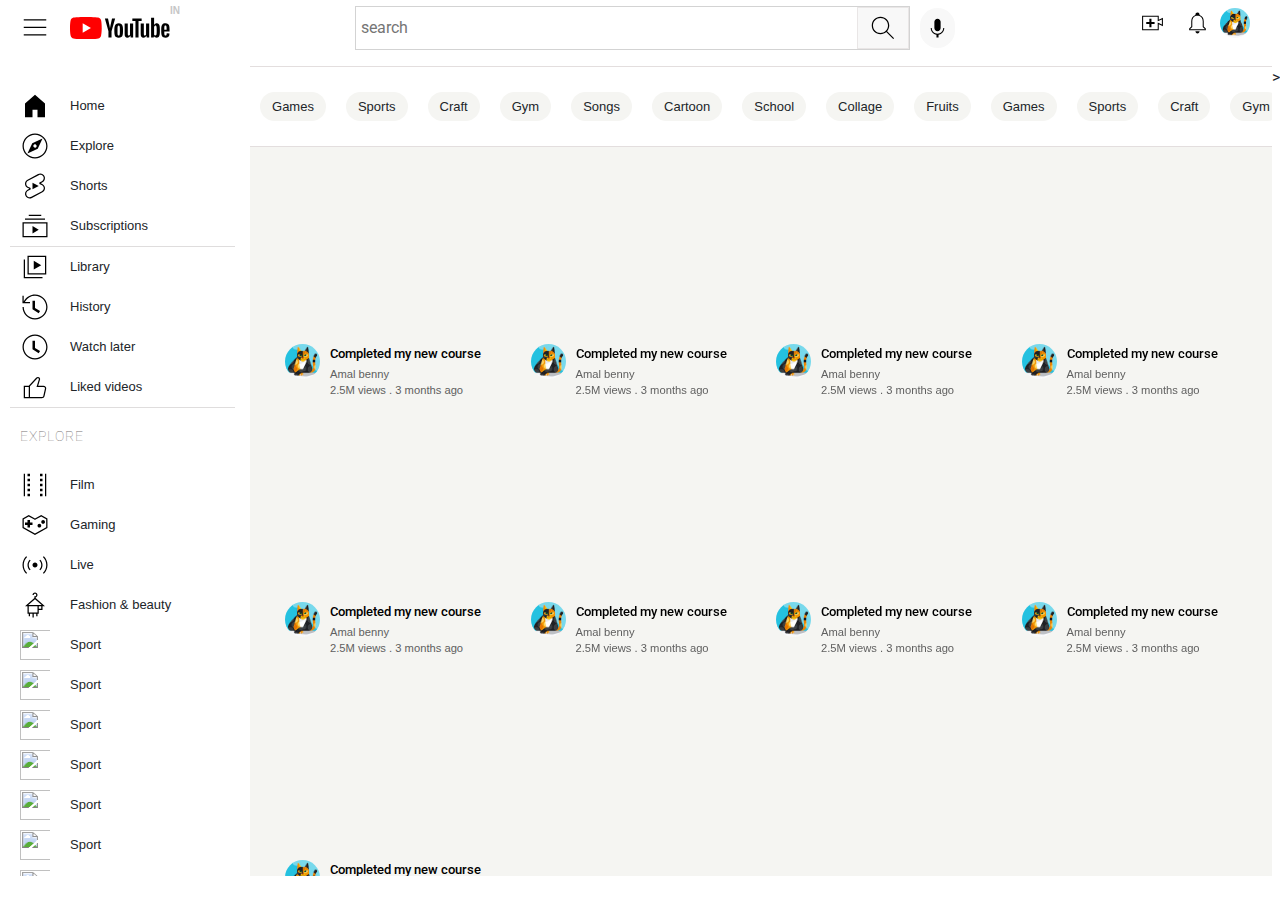
==== index.html @ 5c1c0e73 "Add files via upload" ====
<!DOCTYPE html>
<html lang="en">

<head>
    <link rel="stylesheet" href="https://cdn.jsdelivr.net/npm/bootstrap@4.0.0/dist/css/bootstrap.min.css"
        integrity="sha384-Gn5384xqQ1aoWXA+058RXPxPg6fy4IWvTNh0E263XmFcJlSAwiGgFAW/dAiS6JXm" crossorigin="anonymous">
    <link rel="stylesheet" href="style.css">
    <meta charset="UTF-8">
    <meta http-equiv="X-UA-Compatible" content="IE=edge">
    <meta name="viewport" content="width=device-width, initial-scale=1.0">
    <title>YouTube</title>
    <link rel="icon" href="images/yt_full_logo.svg" style="background-size:cover;">
    <link rel="preconnect" href="https://fonts.googleapis.com">
    <link rel="preconnect" href="https://fonts.gstatic.com" crossorigin>
    <link href="https://fonts.googleapis.com/css2?family=Roboto&display=swap" rel="stylesheet">
</head>

<body>

    <!-- main container -->

    <div id="main_container">

        <!-- nav bar -->

        <section id="nav_bar">
            <div id="nav_bar_left">
                <div>
                    <img class="icon_ups" src="images/3-line.svg">
                </div>
                <div>
                    <img id="ytlogo" src="images/logo.svg">
                </div>
                <div style="height: 50px;">
                    <p style="font-size: 10px;font-weight: bold;font-family: sans-serif;color: #c6c6c6;">IN</p>
                </div>
            </div>

            <div id="nav_bar_center">
                <div id="nav_bar_cl">
                    <input id="search_area" type="text" placeholder="search">

                    <button style="border: 1px solid #e9e6e6; background-color: #f8f8f8;"><img id="search_icon"
                            src="images/search.svg"></button>
                </div>
                <div id="nav_bar_cr">
                    <img class="icon_ups"
                        style="background-color: #f8f8f8; border-radius: 20px;margin-left: 10px;width: 35px;height: 40px;padding: 5px;"
                        src="images/mic.svg">
                </div>
            </div>

            <div id="nav_bar_right">
                <img src="images/camera.svg" style="width: 25px;height: 30px;margin: 10px;margin-bottom: 20px;">
                <img src="images/bell.svg" style="width: 25px;height: 30px;margin: 10px;margin-bottom: 20px;">
                <img src="images/dp.jpg"
                    style="border-radius: 30px;width: 30px;height: 30px;margin-right: 30px;margin-bottom: 10px;">
            </div>

        </section>

        <!-- nav bar end -->
        <!--  content area start -->


        <section id="content">

            <!-- content left side start-->

            <section id="content_left_side">

                <div class="options">
                    <img class="icon_ups" src="images/home.svg">
                    <p>home</p>
                </div>
                <div class="options">
                    <img class="icon_ups" src="images/explore.svg">
                    <p>explore</p>
                </div>
                <div class="options">
                    <img class="icon_ups" src="images/shorts.svg">
                    <p>shorts</p>
                </div>
                <div class="options">
                    <img class="icon_ups" src="images/sub.svg">
                    <p>subscriptions</p>
                </div>
                <hr>
                <div class="options">
                    <img class="icon_ups" src="images/library.svg">
                    <p>library</p>
                </div>
                <div class="options">
                    <img class="icon_ups" src="images/history.svg">
                    <p>history</p>
                </div>
                <div class="options">
                    <img class="icon_ups" src="images/watch time.svg">
                    <p>watch later</p>
                </div>
                <div class="options">
                    <img class="icon_ups" src="images/liked video.svg">
                    <p>liked videos</p>
                </div>
                <hr>

                <div>
                    <h3>EXPLORE</h3>
                </div>

                <div class="options">
                    <img class="icon_ups" src="images/films.svg">
                    <p>film</p>
                </div>
                <div class="options">
                    <img class="icon_ups" src="images/gaming.svg">
                    <p>gaming</p>
                </div>
                <div class="options">
                    <img class="icon_ups" src="images/live.svg">
                    <p>live</p>
                </div>
                <div class="options">
                    <img class="icon_ups" src="images/fasion and beauty.svg">
                    <p>fashion & beauty</p>
                </div>
                <div class="options">
                    <img class="icon_ups" src="images/">
                    <p>sport</p>
                </div>
                <div class="options">
                    <img class="icon_ups" src="images/">
                    <p>sport</p>
                </div>
                <div class="options">
                    <img class="icon_ups" src="images/">
                    <p>sport</p>
                </div>
                <div class="options">
                    <img class="icon_ups" src="images/">
                    <p>sport</p>
                </div>
                <div class="options">
                    <img class="icon_ups" src="images/">
                    <p>sport</p>
                </div>
                <div class="options">
                    <img class="icon_ups" src="images/">
                    <p>sport</p>
                </div>
                <div class="options">
                    <img class="icon_ups" src="images/">
                    <p>sport</p>
                </div>
                <div class="options">
                    <img class="icon_ups" src="images/">
                    <p>sport</p>
                </div>
                <div class="options">
                    <img class="icon_ups" src="images/">
                    <p>sport</p>
                </div>
                <div class="options">
                    <img class="icon_ups" src="images/">
                    <p>sport</p>
                </div>
            </section>
            <!-- content left side end -->

            <!-- content right side start -->

            <section id="content_right_side">

                <section id="nav_catogory">
                    <div>
                        <p name="catogory">games</p>
                    </div>
                    <div>
                        <p name="catogory">sports</p>
                    </div>
                    <div>
                        <p name="catogory">craft</p>
                    </div>
                    <div>
                        <p name="catogory">gym</p>
                    </div>
                    <div>
                        <p name="catogory">songs</p>
                    </div>
                    <div>
                        <p name="catogory">cartoon</p>
                    </div>
                    <div>
                        <p name="catogory">school</p>
                    </div>
                    <div>
                        <p name="catogory">collage</p>
                    </div>
                    <div>
                        <p name="catogory">fruits</p>
                    </div>
                    <div>
                        <p name="catogory">games</p>
                    </div>
                    <div>
                        <p name="catogory">sports</p>
                    </div>
                    <div>
                        <p name="catogory">craft</p>
                    </div>
                    <div>
                        <p name="catogory">gym</p>
                    </div>
                    <div>
                        <p name="catogory">songs</p>
                    </div>
                    <div>
                        <p name="catogory">cartoon</p>
                    </div>
                    <div>
                        <p name="catogory">school</p>
                    </div>
                    <div>
                        <p name="catogory">collage</p>
                    </div>
                    <div>
                        <p name="catogory">fruits</p>
                    </div>
                    <div>
                        <p name="catogory">css</p>
                    </div>
                    <div>
                        <p name="catogory">javascript</p>
                    </div>
                    <div>
                        <p name="catogory">python</p>
                    </div>
                    <div>
                        <p name="catogory">cooking</p>
                    </div>
                    <div>
                        <p name="catogory">learn</p>
                    </div>
                </section>

                <!-- video contents block start -->


                <section id="section_2">
                    <div class="video col-xs-12 col-sm-12 col-md-6 col-lg-4 col-xl-3">
                        <iframe width="300" height="160" src="https://www.youtube.com/embed/Wj5FVhbd8ps"
                            title="YouTube video player" frameborder="0"
                            allow="accelerometer; autoplay; clipboard-write; encrypted-media; gyroscope; picture-in-picture"
                            allowfullscreen></iframe>
                        <div class="video_description">
                            <div class="video_dp">
                                <img name="video_dp" src="images/dp.jpg">
                            </div>
                            <div class="video_detail">
                                <div class="video_title">
                                    <p name="video_title">completed my new course</p>
                                </div>
                                <div class="video_owner_name">
                                    <p name="video_owner_name">amal benny</p>
                                </div>
                                <div class="video_status">
                                    <p name="video_status">2.5M views . 3 months ago</p>
                                </div>

                            </div>
                        </div>
                    </div>

                    <!-- video contents block end -->
                    <!-- video contents block start -->
                    <div class="video col-xs-12 col-sm-12 col-md-6 col-lg-4 col-xl-3">
                        <iframe width="300" height="160" src="https://www.youtube.com/embed/RJRYLrkvOyA"
                            title="YouTube video player" frameborder="0"
                            allow="accelerometer; autoplay; clipboard-write; encrypted-media; gyroscope; picture-in-picture"
                            allowfullscreen></iframe>
                        <div class="video_description">
                            <div class="video_dp">
                                <img name="video_dp" src="images/dp.jpg">
                            </div>
                            <div class="video_detail">
                                <div class="video_title">
                                    <p name="video_title">completed my new course</p>
                                </div>
                                <div class="video_owner_name">
                                    <p name="video_owner_name">amal benny</p>
                                </div>
                                <div class="video_status">
                                    <p name="video_status">2.5M views . 3 months ago</p>
                                </div>

                            </div>
                        </div>
                    </div>
                    <!-- video contents block end -->
                    <!-- video contents block start -->
                    <div class="video col-xs-12 col-sm-12 col-md-6 col-lg-4 col-xl-3">
                        <iframe width="300" height="160" src="https://www.youtube.com/embed/u6ogGxso-Ak"
                            title="YouTube video player" frameborder="0"
                            allow="accelerometer; autoplay; clipboard-write; encrypted-media; gyroscope; picture-in-picture"
                            allowfullscreen></iframe>
                        <div class="video_description">
                            <div class="video_dp">
                                <img name="video_dp" src="images/dp.jpg">
                            </div>
                            <div class="video_detail">
                                <div class="video_title">
                                    <p name="video_title">completed my new course</p>
                                </div>
                                <div class="video_owner_name">
                                    <p name="video_owner_name">amal benny</p>
                                </div>
                                <div class="video_status">
                                    <p name="video_status">2.5M views . 3 months ago</p>
                                </div>

                            </div>
                        </div>
                    </div>
                    <!-- video contents block end -->
                    <!-- video contents block start -->
                    <div class="video col-xs-12 col-sm-12 col-md-6 col-lg-4 col-xl-3">
                        <iframe width="300" height="160" src="https://www.youtube.com/embed/GCd3MMLC-KE"
                            title="YouTube video player" frameborder="0"
                            allow="accelerometer; autoplay; clipboard-write; encrypted-media; gyroscope; picture-in-picture"
                            allowfullscreen></iframe>
                        <div class="video_description">
                            <div class="video_dp">
                                <img name="video_dp" src="images/dp.jpg">
                            </div>
                            <div class="video_detail">
                                <div class="video_title">
                                    <p name="video_title">completed my new course</p>
                                </div>
                                <div class="video_owner_name">
                                    <p name="video_owner_name">amal benny</p>
                                </div>
                                <div class="video_status">
                                    <p name="video_status">2.5M views . 3 months ago</p>
                                </div>

                            </div>
                        </div>
                    </div>
                    <!-- video contents block end -->
                    <!-- video contents block start -->
                    <div class="col-xs-12 col-sm-12 col-md-6 col-lg-4 col-xl-3">
                        <iframe width="300" height="160" src="https://www.youtube.com/embed/ScYoXjpQgcc"
                            title="YouTube video player" frameborder="0"
                            allow="accelerometer; autoplay; clipboard-write; encrypted-media; gyroscope; picture-in-picture"
                            allowfullscreen></iframe>
                        <div class="video_description">
                            <div class="video_dp">
                                <img name="video_dp" src="images/dp.jpg">
                            </div>
                            <div class="video_detail">
                                <div class="video_title">
                                    <p name="video_title">completed my new course</p>
                                </div>
                                <div class="video_owner_name">
                                    <p name="video_owner_name">amal benny</p>
                                </div>
                                <div class="video_status">
                                    <p name="video_status">2.5M views . 3 months ago</p>
                                </div>

                            </div>
                        </div>
                    </div>
                    <!-- video contents block end -->
                    <!-- video contents block start -->
                    <div class="col-xs-12 col-sm-12 col-md-6 col-lg-4 col-xl-3">
                        <iframe width="300" height="160" src="https://www.youtube.com/embed/luImsWaNLAY"
                            title="YouTube video player" frameborder="0"
                            allow="accelerometer; autoplay; clipboard-write; encrypted-media; gyroscope; picture-in-picture"
                            allowfullscreen></iframe>
                        <div class="video_description">
                            <div class="video_dp">
                                <img name="video_dp" src="images/dp.jpg">
                            </div>
                            <div class="video_detail">
                                <div class="video_title">
                                    <p name="video_title">completed my new course</p>
                                </div>
                                <div class="video_owner_name">
                                    <p name="video_owner_name">amal benny</p>
                                </div>
                                <div class="video_status">
                                    <p name="video_status">2.5M views . 3 months ago</p>
                                </div>

                            </div>
                        </div>
                    </div>
                    <!-- video contents block end -->
                    <!-- video contents block start -->
                    <div class="col-xs-12 col-sm-12 col-md-6 col-lg-4 col-xl-3">
                        <iframe width="300" height="160" src="https://www.youtube.com/embed/QqkdiLBBOuM"
                            title="YouTube video player" frameborder="0"
                            allow="accelerometer; autoplay; clipboard-write; encrypted-media; gyroscope; picture-in-picture"
                            allowfullscreen></iframe>
                        <div class="video_description">
                            <div class="video_dp">
                                <img name="video_dp" src="images/dp.jpg">
                            </div>
                            <div class="video_detail">
                                <div class="video_title">
                                    <p name="video_title">completed my new course</p>
                                </div>
                                <div class="video_owner_name">
                                    <p name="video_owner_name">amal benny</p>
                                </div>
                                <div class="video_status">
                                    <p name="video_status">2.5M views . 3 months ago</p>
                                </div>

                            </div>
                        </div>
                    </div>
                    <!-- video contents block end -->
                    <!-- video contents block start -->
                    <div class="col-xs-12 col-sm-12 col-md-6 col-lg-4 col-xl-3">
                        <iframe width="300" height="160" src="https://www.youtube.com/embed/Aooy7iw-7cY"
                            title="YouTube video player" frameborder="0"
                            allow="accelerometer; autoplay; clipboard-write; encrypted-media; gyroscope; picture-in-picture"
                            allowfullscreen></iframe>
                        <div class="video_description">
                            <div class="video_dp">
                                <img name="video_dp" src="images/dp.jpg">
                            </div>
                            <div class="video_detail">
                                <div class="video_title">
                                    <p name="video_title">completed my new course</p>
                                </div>
                                <div class="video_owner_name">
                                    <p name="video_owner_name">amal benny</p>
                                </div>
                                <div class="video_status">
                                    <p name="video_status">2.5M views . 3 months ago</p>
                                </div>

                            </div>
                        </div>
                    </div>
                    <!-- video contents block end -->
                    <!-- video contents block start -->
                    <div class="col-xs-12 col-sm-12 col-md-6 col-lg-4 col-xl-3">
                        <iframe width="300" height="160" src="https://www.youtube.com/embed/xvD8O8hH-6Q"
                            title="YouTube video player" frameborder="0"
                            allow="accelerometer; autoplay; clipboard-write; encrypted-media; gyroscope; picture-in-picture"
                            allowfullscreen></iframe>
                        <div class="video_description">
                            <div class="video_dp">
                                <img name="video_dp" src="images/dp.jpg">
                            </div>
                            <div class="video_detail">
                                <div class="video_title">
                                    <p name="video_title">completed my new course</p>
                                </div>
                                <div class="video_owner_name">
                                    <p name="video_owner_name">amal benny</p>
                                </div>
                                <div class="video_status">
                                    <p name="video_status">2.5M views . 3 months ago</p>
                                </div>

                            </div>
                        </div>
                    </div>
                </section>
                <!-- video contents block end -->

            </section>>
        </section>
    </div>

    <!-- search_area -->

    <script>
        var flag=false;
        document.addEventListener("keydown", e => {
            console.log(e);
            if (e.keyCode == 13) {
                let titles = ["game", "sports", "entertainment", "learn"]
                const inputbox = document.getElementById("search_area");

                let userdata = inputbox.value;


                for (let i = 0; i < 4; i++) {

                    if (userdata == titles[i]) {
                        alert("found it");
                        flag = true;
                        break;
                    }
                }

                if(flag==false){
                    alert("sorry content not found !")
                }
                flag = false;


            }
        }
        )

    </script>

    <script src="https://code.jquery.com/jquery-3.2.1.slim.min.js"
        integrity="sha384-KJ3o2DKtIkvYIK3UENzmM7KCkRr/rE9/Qpg6aAZGJwFDMVNA/GpGFF93hXpG5KkN"
        crossorigin="anonymous"></script>
    <script src="https://cdn.jsdelivr.net/npm/popper.js@1.12.9/dist/umd/popper.min.js"
        integrity="sha384-ApNbgh9B+Y1QKtv3Rn7W3mgPxhU9K/ScQsAP7hUibX39j7fakFPskvXusvfa0b4Q"
        crossorigin="anonymous"></script>
    <script src="https://cdn.jsdelivr.net/npm/bootstrap@4.0.0/dist/js/bootstrap.min.js"
        integrity="sha384-JZR6Spejh4U02d8jOt6vLEHfe/JQGiRRSQQxSfFWpi1MquVdAyjUar5+76PVCmYl"
        crossorigin="anonymous"></script>
</body>

</html>
---- style.css ----
*{
    margin: 0px;
    padding: 0px;
}
hr{
    width: 90%;
    margin: 0px 10px;
    background-color: #f9f6f6;
}
h3{
    font-family:'Roboto';
    color: #777474;
    font-weight:  lighter;
    font-size: 14px;
    letter-spacing: 1px;
    margin:20px;
}
html{
    height: 90%;
}
body{
 overflow-y: hidden;
 overflow-x: hidden;
 height: 100%;
}
#main_container{
    display: block;
    height: 100%;
}
#nav_bar{
    display: flex;
    width: 100vw;
    justify-content: space-between;
    margin:0px 10px 10px 0px;
    align-items: center;
    position: sticky;
    background-color: white;
    top: 0px;
    height: 56px;
}
.icon_ups{
    align-items: center;
    width: 70px;
    height: 30px;
    margin-bottom: 150x;
}
#nav_bar_left{
    display: flex;
    align-items: center;
}
#ytlogo{
    width: 100px;
    height: 50px;
  
}
#nav_bar_center{
    display: flex;
    flex-direction: row;
    align-items:center;
    width: 600px;
    margin: 0px 10px;
}
#nav_bar_cl{
    display: flex;
    width: 100%;
    flex-direction: row;
    align-items: center;
    border: 1px solid #d3d3d3;
    
}
#search_area{
    padding: 0px 5px;
    width: 100%;
    border: none;
    outline: none;
    
}
#search_icon{
    background-color: #f8f8f8;
    height: 30px;
    margin: 5px;
    width: 40px;
    border:none;
}

#nav_bar_right{
    display: flex;
    flex-direction: row;
    align-items: center;
}
#nav_catogory{
    border-top: 1px solid rgb(227, 222, 222);
    border-bottom: 1px solid rgb(227, 222, 222);
    display: flex;
    overflow: visible;
    overflow-y: hidden;
    overflow-x: auto;
    position: sticky;
    z-index: 1;
    top: 0%;
    height:10%;
    align-items: center;
    width: 100%;
    background-color: white;
}
#nav_catogory::-webkit-scrollbar{
    overflow-x: scroll;
    height: 11px;
}
#nav_catogory::-webkit-scrollbar-track{
    background-color: white;
 
}
#nav_catogory::-webkit-scrollbar-thumb{
  background-color: white;
}
#content{
   max-height: 100%;
   width: 100vw;
   display: flex;
   flex-direction: row;
}

#content_left_side{
    min-width: 250px;
    overflow: hidden;
    max-height: 100%;
    margin-top: 20px;
    border: none;
}
#content_left_side:hover{
    overflow: visible;
    overflow-x: hidden;
    overflow-y: scroll;
   }
#content_left_side::-webkit-scrollbar{
 overflow-y: scroll;
 width: 10px;
}
#content_left_side::-webkit-scrollbar-track{
 background-color: white;}
#content_left_side::-webkit-scrollbar-thumb{
    background-color: rgb(199, 193, 193);
    border-radius: 20px;
}

#content_right_side{
    min-height: 90%;
    width: 100%;
    background-color: #f5f5f2;
    overflow-y: visible;
    overflow-x: hidden;
    display: flex;
    flex-wrap: wrap;

}

#section_2{
    display: flex;
    flex-wrap: wrap;
    margin: 20px;
}
#content_right_side:hover{
    overflow-y: scroll;
}
#content_right_side::-webkit-scrollbar{
    overflow-y: scroll;
    width: 10px;
}
#content_right_side::-webkit-scrollbar-track{
    background-color: #f5f5f2;
}
#content_right_side::-webkit-scrollbar-thumb{
    background-color: f5f5f2;
    border-radius: 20px;

}

p{
    font-family: sans-serif;
    font-size: small;
    
}
p::first-letter{
    text-transform: uppercase;
}

.options{
    display: flex;
    height: 40px;
    flex-direction: row;
    align-items: center;
    width: 100%;
}
.options p{
    margin-top: 15px;
}
.options:hover{
    background-color: beige;
}
.options img{
    padding: 0px 20px;
}

.video{

}
.video_description{
    display: flex;
    flex-direction: row;
}
img[name="video_dp"]{
    width: 35px;
    margin:10px 0px;
    border-radius: 80px;
}
.video_detail{
    display: block;
    padding: 10px;
}
p[name="video_title"]{
    font-weight: 500;
    font-family: 'Roboto';
    margin-bottom: 2px;
    color: black;
}
p[name="video_owner_name"]{
    font-size: .7rem;
    margin-bottom: 0px;
    color: #606060;
}
p[name="video_status"]{
    font-size: .7rem;
    color: #606060;
}
p[name="catogory"]{
    
    margin:0px 10px;
    background-color: #f5f5f2;
    padding: 5px 12px;
    border-radius: 20px;
}
p[name="catogory"]:hover{
    
    background-color: #e3e3e2;
}

/* media resposive setup */

@media (max-width:1200px){
    .options p{
        display: none;
    }
    #content_left_side{
    min-width: 20px;
    }
}

@media (max-width:700px){
    .options p{
        display: none;
    }
    #content_left_side{
    display: none;
    }
    #ytlogo{
        display: none;
    }
}
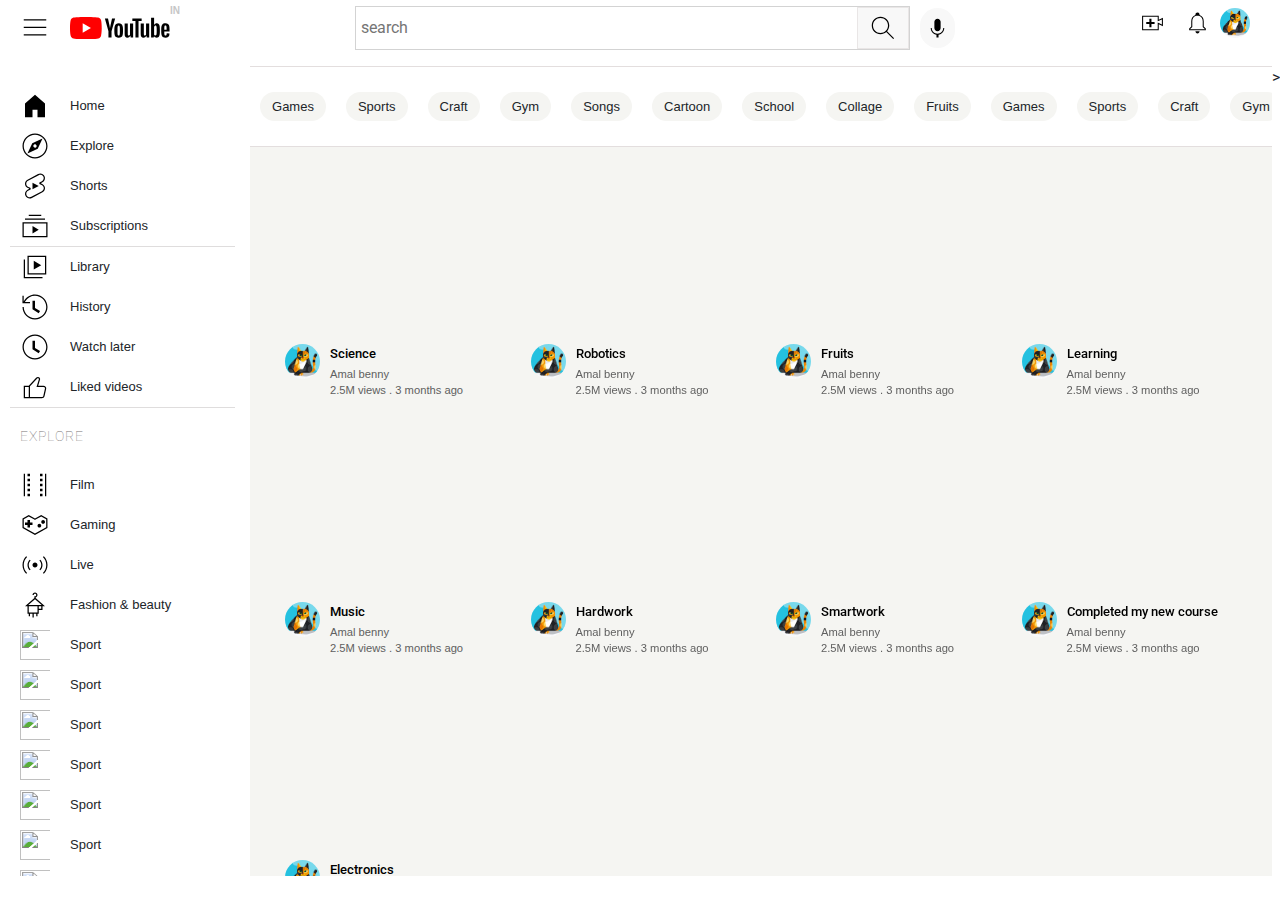
==== commit ab0c7202: "Add files via upload" ====
--- a/index.html
+++ b/index.html
@@ -247,7 +247,7 @@
 
 
                 <section id="section_2">
-                    <div class="video col-xs-12 col-sm-12 col-md-6 col-lg-4 col-xl-3">
+                    <div id="c1" class="video col-xs-12 col-sm-12 col-md-6 col-lg-4 col-xl-3">
                         <iframe width="300" height="160" src="https://www.youtube.com/embed/Wj5FVhbd8ps"
                             title="YouTube video player" frameborder="0"
                             allow="accelerometer; autoplay; clipboard-write; encrypted-media; gyroscope; picture-in-picture"
@@ -258,22 +258,22 @@
                             </div>
                             <div class="video_detail">
                                 <div class="video_title">
-                                    <p name="video_title">completed my new course</p>
-                                </div>
-                                <div class="video_owner_name">
-                                    <p name="video_owner_name">amal benny</p>
-                                </div>
-                                <div class="video_status">
-                                    <p name="video_status">2.5M views . 3 months ago</p>
-                                </div>
-
-                            </div>
-                        </div>
-                    </div>
-
-                    <!-- video contents block end -->
-                    <!-- video contents block start -->
-                    <div class="video col-xs-12 col-sm-12 col-md-6 col-lg-4 col-xl-3">
+                                    <p name="video_title" id="1">science</p>
+                                </div>
+                                <div class="video_owner_name">
+                                    <p name="video_owner_name">amal benny</p>
+                                </div>
+                                <div class="video_status">
+                                    <p name="video_status">2.5M views . 3 months ago</p>
+                                </div>
+
+                            </div>
+                        </div>
+                    </div>
+
+                    <!-- video contents block end -->
+                    <!-- video contents block start -->
+                    <div id="c2" class="video col-xs-12 col-sm-12 col-md-6 col-lg-4 col-xl-3">
                         <iframe width="300" height="160" src="https://www.youtube.com/embed/RJRYLrkvOyA"
                             title="YouTube video player" frameborder="0"
                             allow="accelerometer; autoplay; clipboard-write; encrypted-media; gyroscope; picture-in-picture"
@@ -284,21 +284,21 @@
                             </div>
                             <div class="video_detail">
                                 <div class="video_title">
-                                    <p name="video_title">completed my new course</p>
-                                </div>
-                                <div class="video_owner_name">
-                                    <p name="video_owner_name">amal benny</p>
-                                </div>
-                                <div class="video_status">
-                                    <p name="video_status">2.5M views . 3 months ago</p>
-                                </div>
-
-                            </div>
-                        </div>
-                    </div>
-                    <!-- video contents block end -->
-                    <!-- video contents block start -->
-                    <div class="video col-xs-12 col-sm-12 col-md-6 col-lg-4 col-xl-3">
+                                    <p name="video_title" id="2">robotics</p>
+                                </div>
+                                <div class="video_owner_name">
+                                    <p name="video_owner_name">amal benny</p>
+                                </div>
+                                <div class="video_status">
+                                    <p name="video_status">2.5M views . 3 months ago</p>
+                                </div>
+
+                            </div>
+                        </div>
+                    </div>
+                    <!-- video contents block end -->
+                    <!-- video contents block start -->
+                    <div id="c3" class="video col-xs-12 col-sm-12 col-md-6 col-lg-4 col-xl-3">
                         <iframe width="300" height="160" src="https://www.youtube.com/embed/u6ogGxso-Ak"
                             title="YouTube video player" frameborder="0"
                             allow="accelerometer; autoplay; clipboard-write; encrypted-media; gyroscope; picture-in-picture"
@@ -309,21 +309,21 @@
                             </div>
                             <div class="video_detail">
                                 <div class="video_title">
-                                    <p name="video_title">completed my new course</p>
-                                </div>
-                                <div class="video_owner_name">
-                                    <p name="video_owner_name">amal benny</p>
-                                </div>
-                                <div class="video_status">
-                                    <p name="video_status">2.5M views . 3 months ago</p>
-                                </div>
-
-                            </div>
-                        </div>
-                    </div>
-                    <!-- video contents block end -->
-                    <!-- video contents block start -->
-                    <div class="video col-xs-12 col-sm-12 col-md-6 col-lg-4 col-xl-3">
+                                    <p name="video_title" id="3">fruits</p>
+                                </div>
+                                <div class="video_owner_name">
+                                    <p name="video_owner_name">amal benny</p>
+                                </div>
+                                <div class="video_status">
+                                    <p name="video_status">2.5M views . 3 months ago</p>
+                                </div>
+
+                            </div>
+                        </div>
+                    </div>
+                    <!-- video contents block end -->
+                    <!-- video contents block start -->
+                    <div id="c4" class="video col-xs-12 col-sm-12 col-md-6 col-lg-4 col-xl-3">
                         <iframe width="300" height="160" src="https://www.youtube.com/embed/GCd3MMLC-KE"
                             title="YouTube video player" frameborder="0"
                             allow="accelerometer; autoplay; clipboard-write; encrypted-media; gyroscope; picture-in-picture"
@@ -334,21 +334,21 @@
                             </div>
                             <div class="video_detail">
                                 <div class="video_title">
-                                    <p name="video_title">completed my new course</p>
-                                </div>
-                                <div class="video_owner_name">
-                                    <p name="video_owner_name">amal benny</p>
-                                </div>
-                                <div class="video_status">
-                                    <p name="video_status">2.5M views . 3 months ago</p>
-                                </div>
-
-                            </div>
-                        </div>
-                    </div>
-                    <!-- video contents block end -->
-                    <!-- video contents block start -->
-                    <div class="col-xs-12 col-sm-12 col-md-6 col-lg-4 col-xl-3">
+                                    <p name="video_title" id="4">learning</p>
+                                </div>
+                                <div class="video_owner_name">
+                                    <p name="video_owner_name">amal benny</p>
+                                </div>
+                                <div class="video_status">
+                                    <p name="video_status">2.5M views . 3 months ago</p>
+                                </div>
+
+                            </div>
+                        </div>
+                    </div>
+                    <!-- video contents block end -->
+                    <!-- video contents block start -->
+                    <div id="c5" class="col-xs-12 col-sm-12 col-md-6 col-lg-4 col-xl-3">
                         <iframe width="300" height="160" src="https://www.youtube.com/embed/ScYoXjpQgcc"
                             title="YouTube video player" frameborder="0"
                             allow="accelerometer; autoplay; clipboard-write; encrypted-media; gyroscope; picture-in-picture"
@@ -359,21 +359,21 @@
                             </div>
                             <div class="video_detail">
                                 <div class="video_title">
-                                    <p name="video_title">completed my new course</p>
-                                </div>
-                                <div class="video_owner_name">
-                                    <p name="video_owner_name">amal benny</p>
-                                </div>
-                                <div class="video_status">
-                                    <p name="video_status">2.5M views . 3 months ago</p>
-                                </div>
-
-                            </div>
-                        </div>
-                    </div>
-                    <!-- video contents block end -->
-                    <!-- video contents block start -->
-                    <div class="col-xs-12 col-sm-12 col-md-6 col-lg-4 col-xl-3">
+                                    <p name="video_title" id="5">music</p>
+                                </div>
+                                <div class="video_owner_name">
+                                    <p name="video_owner_name">amal benny</p>
+                                </div>
+                                <div class="video_status">
+                                    <p name="video_status">2.5M views . 3 months ago</p>
+                                </div>
+
+                            </div>
+                        </div>
+                    </div>
+                    <!-- video contents block end -->
+                    <!-- video contents block start -->
+                    <div id="c6" class="col-xs-12 col-sm-12 col-md-6 col-lg-4 col-xl-3">
                         <iframe width="300" height="160" src="https://www.youtube.com/embed/luImsWaNLAY"
                             title="YouTube video player" frameborder="0"
                             allow="accelerometer; autoplay; clipboard-write; encrypted-media; gyroscope; picture-in-picture"
@@ -384,21 +384,21 @@
                             </div>
                             <div class="video_detail">
                                 <div class="video_title">
-                                    <p name="video_title">completed my new course</p>
-                                </div>
-                                <div class="video_owner_name">
-                                    <p name="video_owner_name">amal benny</p>
-                                </div>
-                                <div class="video_status">
-                                    <p name="video_status">2.5M views . 3 months ago</p>
-                                </div>
-
-                            </div>
-                        </div>
-                    </div>
-                    <!-- video contents block end -->
-                    <!-- video contents block start -->
-                    <div class="col-xs-12 col-sm-12 col-md-6 col-lg-4 col-xl-3">
+                                    <p name="video_title" id="6">hardwork</p>
+                                </div>
+                                <div class="video_owner_name">
+                                    <p name="video_owner_name">amal benny</p>
+                                </div>
+                                <div class="video_status">
+                                    <p name="video_status">2.5M views . 3 months ago</p>
+                                </div>
+
+                            </div>
+                        </div>
+                    </div>
+                    <!-- video contents block end -->
+                    <!-- video contents block start -->
+                    <div id="c7" class="col-xs-12 col-sm-12 col-md-6 col-lg-4 col-xl-3">
                         <iframe width="300" height="160" src="https://www.youtube.com/embed/QqkdiLBBOuM"
                             title="YouTube video player" frameborder="0"
                             allow="accelerometer; autoplay; clipboard-write; encrypted-media; gyroscope; picture-in-picture"
@@ -409,21 +409,21 @@
                             </div>
                             <div class="video_detail">
                                 <div class="video_title">
-                                    <p name="video_title">completed my new course</p>
-                                </div>
-                                <div class="video_owner_name">
-                                    <p name="video_owner_name">amal benny</p>
-                                </div>
-                                <div class="video_status">
-                                    <p name="video_status">2.5M views . 3 months ago</p>
-                                </div>
-
-                            </div>
-                        </div>
-                    </div>
-                    <!-- video contents block end -->
-                    <!-- video contents block start -->
-                    <div class="col-xs-12 col-sm-12 col-md-6 col-lg-4 col-xl-3">
+                                    <p name="video_title" id="7">smartwork</p>
+                                </div>
+                                <div class="video_owner_name">
+                                    <p name="video_owner_name">amal benny</p>
+                                </div>
+                                <div class="video_status">
+                                    <p name="video_status">2.5M views . 3 months ago</p>
+                                </div>
+
+                            </div>
+                        </div>
+                    </div>
+                    <!-- video contents block end -->
+                    <!-- video contents block start -->
+                    <div id="c8" class="col-xs-12 col-sm-12 col-md-6 col-lg-4 col-xl-3">
                         <iframe width="300" height="160" src="https://www.youtube.com/embed/Aooy7iw-7cY"
                             title="YouTube video player" frameborder="0"
                             allow="accelerometer; autoplay; clipboard-write; encrypted-media; gyroscope; picture-in-picture"
@@ -434,21 +434,21 @@
                             </div>
                             <div class="video_detail">
                                 <div class="video_title">
-                                    <p name="video_title">completed my new course</p>
-                                </div>
-                                <div class="video_owner_name">
-                                    <p name="video_owner_name">amal benny</p>
-                                </div>
-                                <div class="video_status">
-                                    <p name="video_status">2.5M views . 3 months ago</p>
-                                </div>
-
-                            </div>
-                        </div>
-                    </div>
-                    <!-- video contents block end -->
-                    <!-- video contents block start -->
-                    <div class="col-xs-12 col-sm-12 col-md-6 col-lg-4 col-xl-3">
+                                    <p name="video_title" id="8">completed my new course</p>
+                                </div>
+                                <div class="video_owner_name">
+                                    <p name="video_owner_name">amal benny</p>
+                                </div>
+                                <div class="video_status">
+                                    <p name="video_status">2.5M views . 3 months ago</p>
+                                </div>
+
+                            </div>
+                        </div>
+                    </div>
+                    <!-- video contents block end -->
+                    <!-- video contents block start -->
+                    <div id="c9" class="col-xs-12 col-sm-12 col-md-6 col-lg-4 col-xl-3">
                         <iframe width="300" height="160" src="https://www.youtube.com/embed/xvD8O8hH-6Q"
                             title="YouTube video player" frameborder="0"
                             allow="accelerometer; autoplay; clipboard-write; encrypted-media; gyroscope; picture-in-picture"
@@ -459,7 +459,7 @@
                             </div>
                             <div class="video_detail">
                                 <div class="video_title">
-                                    <p name="video_title">completed my new course</p>
+                                    <p name="video_title" id="9">electronics</p>
                                 </div>
                                 <div class="video_owner_name">
                                     <p name="video_owner_name">amal benny</p>
@@ -481,34 +481,37 @@
     <!-- search_area -->
 
     <script>
-        var flag=false;
-        document.addEventListener("keydown", e => {
-            console.log(e);
+        flag =false;
+        document.addEventListener("keydown", (e) => {
             if (e.keyCode == 13) {
-                let titles = ["game", "sports", "entertainment", "learn"]
-                const inputbox = document.getElementById("search_area");
-
-                let userdata = inputbox.value;
-
-
-                for (let i = 0; i < 4; i++) {
-
-                    if (userdata == titles[i]) {
-                        alert("found it");
+                let keyword = document.getElementById("search_area").value;
+
+
+                for (let i = 1; i <= 9; i++) {
+                    var j = i.toString();
+                    let search_key = document.getElementById("" + j).innerText;
+                    console.log(search_key);
+
+                    if(search_key == keyword){
                         flag = true;
-                        break;
+                        document.getElementById("c" + j).style.paddingTop = "0px";
+                        continue;
+                        
                     }
+
+                    document.getElementById("c" + j).style.display = "none";
                 }
 
-                if(flag==false){
-                    alert("sorry content not found !")
-                }
-                flag = false;
-
-
+                // if(flag){
+                //     document.getElementById("c" + j).style.display = "none";
+                //     flag=false;
+                // }
+                // else{
+                //     alert("not found")
+                // }
             }
-        }
-        )
+        })
+
 
     </script>
 
